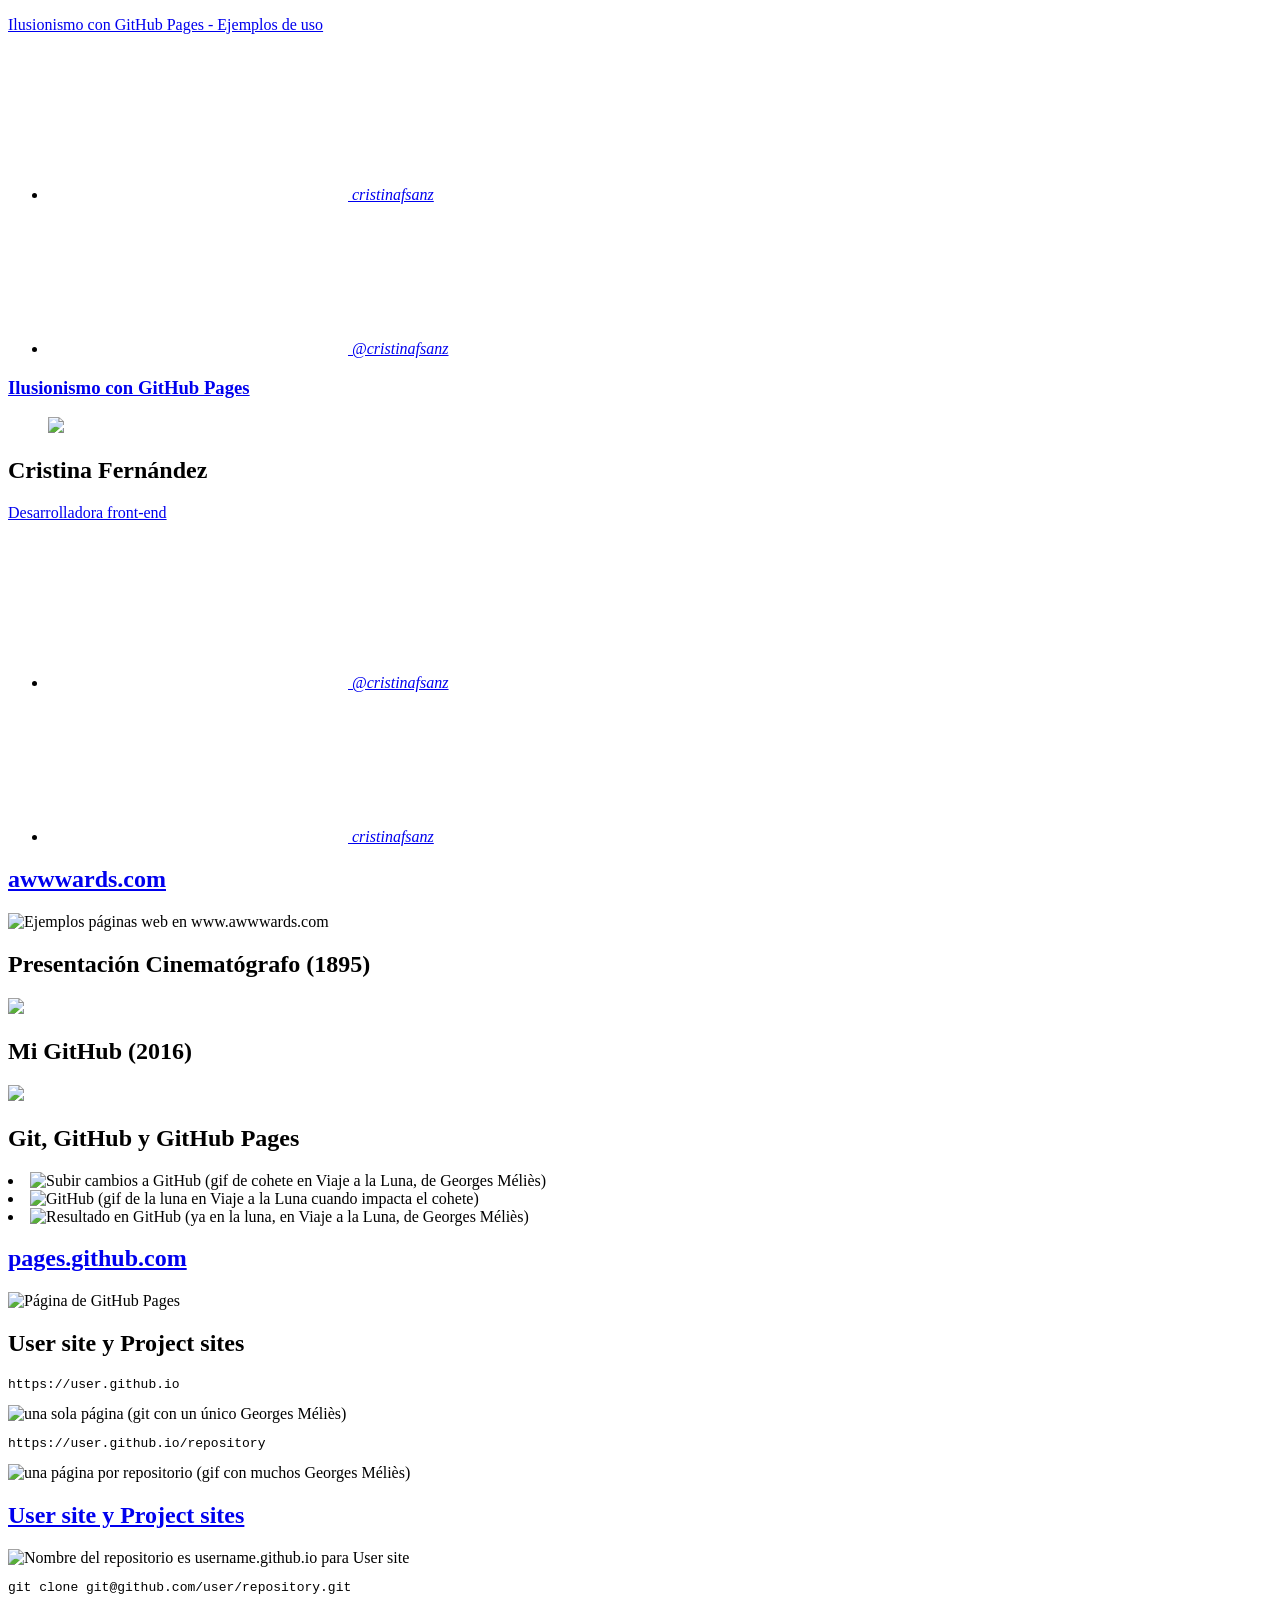
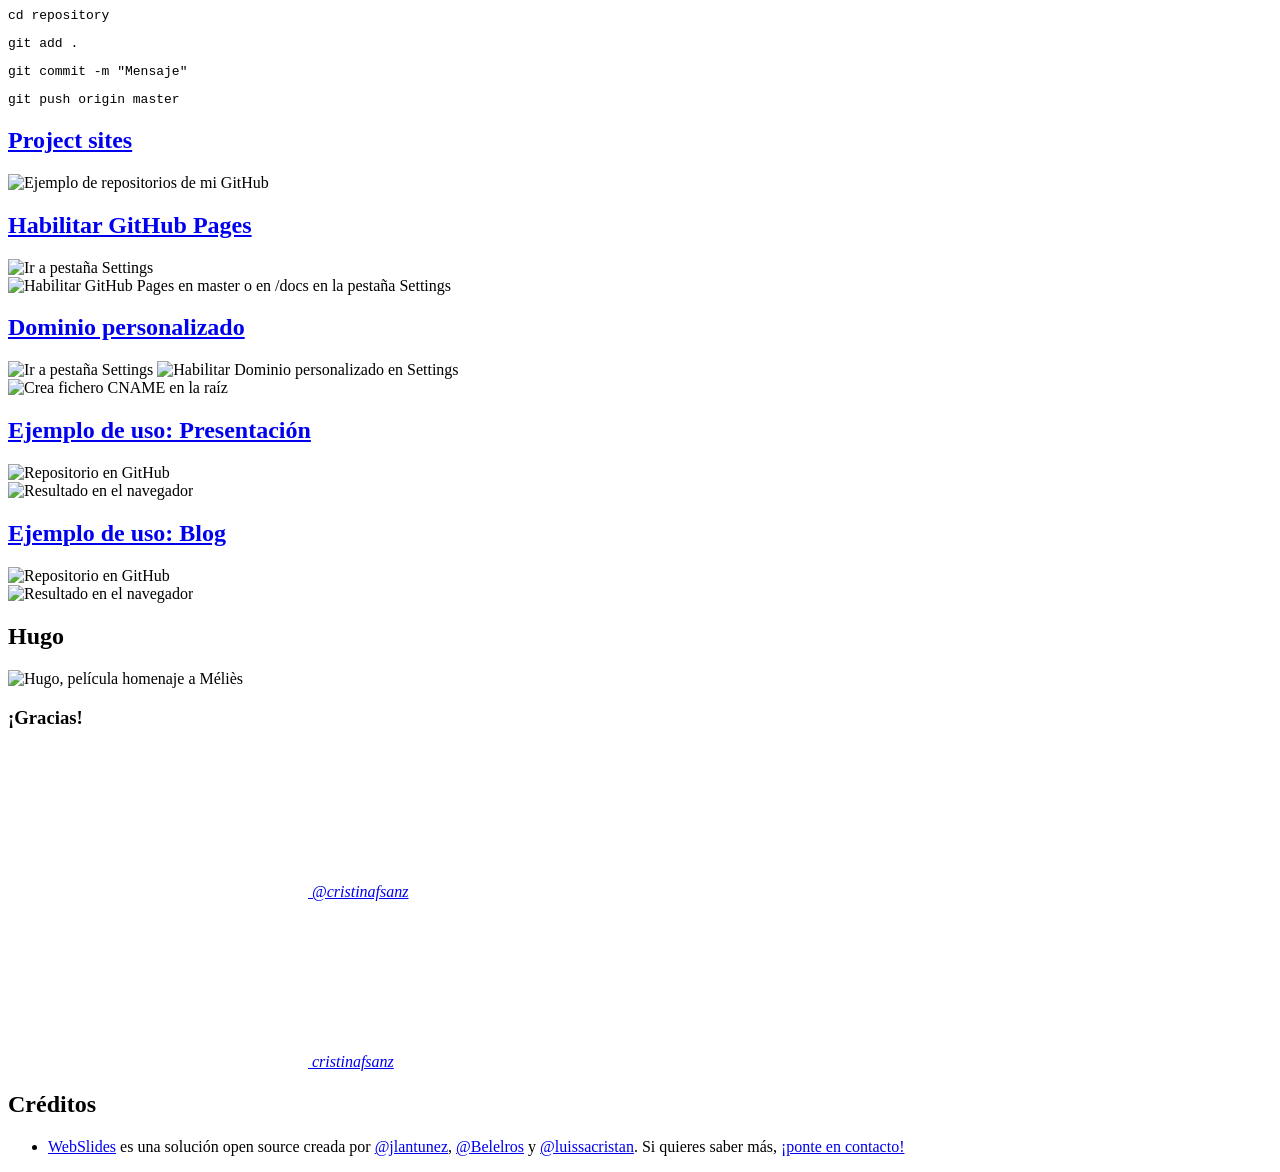
==== index.html @ 235644a9 "Add files via upload" ====
<!doctype html>
<html lang="en" prefix="og: http://ogp.me/ns#">

<head>
    <meta charset="utf-8">
    <meta name="viewport" content="width=device-width, initial-scale=1">

    <!-- CLEAN MARKUP = GOOD KARMA.
      Hi source code lover,

      you're a curious person and a fast learner ;)
      Let's make something beautiful together. Contribute on Github:
      https://github.com/webslides/webslides

      Thanks,
      @jlantunez.
    -->

    <!-- SEO -->
    <title>GitHub Pages - Ejemplos de uso</title>
    <meta name="description" content="Presentación para explicar los casos de uso de GitHub Pages que estoy probando">

    <!-- URL CANONICAL -->
    <!-- <link rel="canonical" href="http://your-url.com/"> -->

    <!-- Google Fonts -->
    <link href="https://fonts.googleapis.com/css?family=Roboto:100,100i,300,300i,400,400i,700,700i%7CMaitree:200,300,400,600,700&amp;subset=latin-ext" rel="stylesheet">

    <!-- CSS Base -->
    <link rel="stylesheet" type='text/css' media='all' href="static/css/base.css">

    <!-- CSS Colors -->
    <link rel="stylesheet" type='text/css' media='all' href="static/css/colors.css">

    <!-- Style changed for current presentation -->
    <link rel="stylesheet" type='text/css' media='all' href="static/css/presentation.css">

    <!-- Optional - CSS SVG Icons (Font Awesome) -->
    <link rel="stylesheet" type='text/css' media='all' href="static/css/svg-icons.css">

    <!-- SOCIAL CARDS (ADD YOUR INFO) -->

    <!-- TWITTER -->
    <meta name="twitter:card" content="summary_large_image">
    <meta name="twitter:site" content="@cristinafsanz">
    <!-- EDIT -->
    <meta name="twitter:creator" content="@cristinafsanz">
    <!-- EDIT -->
    <meta name="twitter:title" content="Cristina Fernández Sanz">
    <!-- EDIT -->
    <meta name="twitter:description" content="Desarrolladora front-end.">
    <!-- EDIT -->

    <!-- FAVICONS -->
    <link rel="shortcut icon" sizes="16x16" href="static/images/favicons/favicon.png">
    <link rel="shortcut icon" sizes="32x32" href="static/images/favicons/favicon-32.png">
    <link rel="apple-touch-icon icon" sizes="76x76" href="static/images/favicons/favicon-76.png">
    <link rel="apple-touch-icon icon" sizes="120x120" href="static/images/favicons/favicon-120.png">
    <link rel="apple-touch-icon icon" sizes="152x152" href="static/images/favicons/favicon-152.png">
    <link rel="apple-touch-icon icon" sizes="180x180" href="static/images/favicons/favicon-180.png">
    <link rel="apple-touch-icon icon" sizes="192x192" href="static/images/favicons/favicon-192.png">

    <!-- Android -->
    <meta name="mobile-web-app-capable" content="yes">
    <meta name="theme-color" content="#333333">

</head>

<body>
    <header role="banner">
        <nav role="navigation">
            <p class="logo"><a href="index.html" title="GitHub Pages">Ilusionismo con GitHub Pages - Ejemplos de uso</a></p>
            <ul>
                <li class="github">
                    <a rel="external" href="https://github.com/cristinafsanz" title="Github">
                        <svg class="fa-github">
                <use xlink:href="#fa-github"></use>
              </svg>
                        <em>cristinafsanz</em>
                    </a>
                </li>
                <li class="twitter">
                    <a rel="external" href="https://twitter.com/cristinafsanz" title="Twitter">
                        <svg class="fa-twitter">
                <use xlink:href="#fa-twitter"></use>
              </svg>
                        <em>@cristinafsanz</em>
                    </a>
                </li>
                <!--  <li class="dribbble"><a rel="external" href="http://dribbble.com/webslides" title="Dribbble"><svg class="fa-dribbble"><use xlink:href="#fa-dribbble"></use></svg> <em>webslides</em></a></li> -->
            </ul>
        </nav>
    </header>

    <main role="main">
        <article id="webslides">
            <!-- Quick Guide
          - Each parent <section> in the <article id="webslides"> element is an individual slide.
          - Vertical sliding = <article id="webslides" class="vertical">
          - <div class="wrap"> = container 90% / <div class="wrap size-50"> = 45%;
        -->

            <section class="aligncenter">
                <!--.wrap = container (width: 90%) -->
                <div class="wrap size-80">
                    <h1 class="text-data">
                        <a class="visible-link" href="https://github.com/cristinafsanz/github-pages">Ilusionismo con GitHub Pages</a>
                    </h1>
                </div>
                <!-- .end .wrap -->
            </section>

            <section class="aligncenter">
                <div class="wrap">
                    <div class="card-40 bg-white">
                        <figure>
                            <img src="static/images/avatar.png">
                        </figure>
                        <div class="flex-content">
                            <h2 class="presentation">Cristina Fernández</h2>
                            <p>
                                <a href="http://cristinafsanz.github.io/projects/">
                                    Desarrolladora front-end
                                </a>
                            </p>
                            <ul class="description">
                                <li>
                                    <a class="visible-link" rel="external" href="https://twitter.com/cristinafsanz" title="Twitter">
                                        <svg class="fa-twitter">
                                            <use xlink:href="#fa-twitter"></use>
                                        </svg>
                                        <em>@cristinafsanz</em>
                                    </a>
                                </li>
                                <li>
                                    <a class="visible-link" rel="external" href="https://github.com/cristinafsanz" title="GitHub">
                                        <svg class="fa-github">
                                            <use xlink:href="#fa-github"></use>
                                        </svg>
                                        <em>cristinafsanz</em>
                                    </a>
                                </li>
                            </ul>
                        </div>
                    </div>
                </div>
            </section>

            <section class="aligncenter">
                <h2>
                    <a href="https://www.awwwards.com">awwwards.com</a>
                </h2>
                <img src="static/images/awwwards.jpg" alt="Ejemplos páginas web en www.awwwards.com">
            </section>

            <section class="aligncenter">
                <div class="wrap">
                    <h2>
                        Presentación Cinematógrafo (1895)
                    </h2>
                    <img class="img-70" src="static/images/llegada-tren-estacion-Ciotat.gif">
                </div>
            </section>

            <section class="aligncenter">
                <div class="wrap">
                    <h2>
                        Mi GitHub (2016)
                    </h2>
                    <img src="static/images/github-cristinafsanz.jpg">
                </div>
            </section>

            <section class="aligncenter">
                <div class="wrap">
                    <h2>
                        Git, GitHub y GitHub Pages
                    </h2>
                    <div class="flexblock gallery">
                        <li>
                            <img src="static/images/subir-github.gif" alt="Subir cambios a GitHub (gif de cohete en Viaje a la Luna, de Georges Méliès)">
                        </li>
                        <li>
                            <img src="static/images/GitHub.gif" alt="GitHub (gif de la luna en Viaje a la Luna cuando impacta el cohete)">
                        </li>
                        <li>
                            <img src="static/images/pagina-web-resultado.gif" alt="Resultado en GitHub (ya en la luna, en Viaje a la Luna, de Georges Méliès)">
                        </li>
                    </div>
                </div>
            </section>

            <section class="aligncenter">
                <div class="wrap size-70">
                    <h2><a href="https://pages.github.com/">pages.github.com</a></h2>
                    <img src="static/images/github-pages.jpg" alt="Página de GitHub Pages">
                </div>
                <!-- .end .wrap -->
            </section>

            <section class="aligncenter">
                <!--.wrap = container (width: 90%) -->
                <div class="wrap-80">
                    <h2>
                        User site y Project sites
                    </h2>
                    <div class="grid vertical-align">
                        <div class="column">
                            <pre>https://user.github.io</pre>
                            <img src="static/images/user-sites-melies.gif" alt="una sola página (git con un único Georges Méliès)">
                        </div>
                        <div class="column">
                            <pre>https://user.github.io/repository</pre>
                            <img src="static/images/project-sites-melies.gif" alt="una página por repositorio (gif con muchos Georges Méliès)">
                        </div>
                    </div>
                </div>
                <!-- .end .wrap -->
            </section>

            <section class="aligncenter">
                <!--.wrap = container (width: 90%) -->
                <div class="wrap">
                    <h2>
                        <a href="https://github.com/cristinafsanz/github-pages#origen">
                            User site y Project sites
                        </a>
                    </h2>
                    <div class="grid vertical-align">
                        <div class="column">
                            <img src="static/images/user-site.jpg" alt="Nombre del repositorio es username.github.io para User site">
                        </div>
                        <!-- .end .column -->
                        <div class="column">
                            <pre>git clone git@github.com/user/repository.git</pre>
                            <pre>cd repository</pre>
                            <pre>git add .</pre>
                            <pre>git commit -m "Mensaje"</pre>
                            <pre>git push origin master</pre>
                        </div>
                        <!-- .end .column -->
                    </div>
                    <!-- .end .grid -->
                </div>
                <!-- .end .wrap -->
            </section>

            <section class="aligncenter">
                <!--.wrap = container (width: 90%) -->
                <div class="wrap">
                    <h2>
                        <a href="https://github.com/cristinafsanz/github-pages#origen">
                            Project sites
                        </a>
                    </h2>
                    <img src="static/images/project-sites.jpg" alt="Ejemplo de repositorios de mi GitHub">
                </div>
                <!-- .end .wrap -->
            </section>

            <section class="aligncenter">
                <!--.wrap = container (width: 80%) -->
                <div class="wrap-80">
                    <h2>
                        <a href="https://github.com/cristinafsanz/github-pages#origen">
                            Habilitar GitHub Pages
                        </a>
                    </h2>
                    <div class="grid vertical-align">
                        <div class="column">
                            <img src="static/images/settings-tab.jpg" alt="Ir a pestaña Settings">
                        </div>
                        <div class="column">
                            <img src="static/images/enable-gitHub-pages.jpg" alt="Habilitar GitHub Pages en master o en /docs en la pestaña Settings">
                        </div>
                    </div>
                </div>
                <!-- .end .wrap -->
            </section>

            <section class="aligncenter">
                <!--.wrap = container (width: 90%) -->
                <div class="wrap-80">
                    <h2>
                        <a href="https://github.com/cristinafsanz/melies-hugo#cambiar-dominio-de-github-pages">
                            Dominio personalizado
                        </a>
                    </h2>
                    <div class="grid vertical-align">
                        <div class="column">
                            <img src="static/images/settings-tab.jpg" alt="Ir a pestaña Settings">
                            <img src="static/images/custom-domain.jpg" alt="Habilitar Dominio personalizado en Settings">
                        </div>
                        <div class="column">
                            <img src="static/images/custom-domain-CNAME.jpg" alt="Crea fichero CNAME en la raíz">
                        </div>
                    </div>
                </div>
                <!-- .end .wrap -->
            </section>

            <section class="aligncenter">
                <!--.wrap = container (width: 90%) -->
                <div class="wrap">
                    <h2>
                        <a href="https://github.com/cristinafsanz/melies-origen">
                            Ejemplo de uso: Presentación
                        </a>
                    </h2>
                    <div class="grid vertical-align">
                        <div class="column">
                            <img src="static/images/github-melies-origen.jpg" alt="Repositorio en GitHub">
                        </div>
                        <div class="column">
                            <img src="static/images/presentacion-melies-origen.jpg" alt="Resultado en el navegador">
                        </div>
                    </div>
                </div>
                <!-- .end .wrap -->
            </section>

            <section class="aligncenter">
                <!--.wrap = container (width: 90%) -->
                <div class="wrap">
                    <h2>
                        <a href="https://github.com/cristinafsanz/melies-hugo">
                            Ejemplo de uso: Blog
                        </a>
                    </h2>
                    <div class="grid vertical-align">
                        <div class="column">
                            <img src="static/images/github-melies-hugo.jpg" alt="Repositorio en GitHub">
                        </div>
                        <div class="column">
                            <img src="static/images/blog-melies-hugo.jpg" alt="Resultado en el navegador">
                        </div>
                    </div>
                </div>
                <!-- .end .wrap -->
            </section>

            <section class="aligncenter">
                <!--.wrap = container (width: 90%) -->
                <div class="wrap">
                    <h2>
                        Hugo
                    </h2>
                    <img src="static/images/hugo.jpg" alt="Hugo, película homenaje a Méliès">
                </div>
                <!-- .end .wrap -->
            </section>


            <section class="aligncenter">
                <!--.wrap = container (width: 90%) -->
                <div class="wrap size-80">
                    <h1 class="text-data">¡Gracias!</h1>
                    <p class="text-end">
                        <a class="visible-link" rel="external" href="https://twitter.com/cristinafsanz" title="Twitter">
                            <svg class="fa-twitter">
                                <use xlink:href="#fa-twitter"></use>
                            </svg>
                            <em>@cristinafsanz</em>
                        </a>
                    </p>
                    <p class="text-end">
                        <a class="visible-link" rel="external" href="https://github.com/cristinafsanz" title="GitHub">
                            <svg class="fa-github">
                                <use xlink:href="#fa-github"></use>
                            </svg>
                            <em>cristinafsanz</em>
                        </a>
                    </p>
                </div>
                <!-- .end .wrap -->
            </section>

            <section class="aligncenter">
                <div class="wrap">
                    <h2>Créditos</h2>
                    <div class="grid vertical-align size-70">
                        <div class="column">
                            <ul class="description">
                                <li class="credits">
                                    <a class="visible-link" href="https://webslides.tv/">WebSlides</a> es una solución open source creada por <a class="visible-link" href="https://twitter.com/jlantunez">@jlantunez</a>, <a class="visible-link" href="https://twitter.com/Belelros">@Belelros</a> y <a class="visible-link" href="https://twitter.com/luissacristan">@luissacristan</a>.
                                    Si quieres saber más, <a class="visible-link" href="https://twitter.com/webslides" title="@WebSlides">¡ponte en contacto!</a>
                                </li>
                            </ul>
                        </div>
                    </div>
                </div>
            </section>

        </article>
        <!-- end article -->
    </main>
    <!-- end main -->

    <!-- A global footer

     <footer role="contentinfo">
      <div class="wrap">
        <p>An <a href="https://github.com/webslides/webslides">open source solution</a>, by <a href="https://twitter.com/webslides">@webslides</a>.</p>
      </div>
    </footer>  -->

    <!-- Required -->
    <script src="static/js/webslides.js"></script>
    <script>
        window.ws = new WebSlides();
    </script>

    <!-- OPTIONAL - svg-icons.js (fontastic.me - Font Awesome as svg icons) -->
    <script defer src="static/js/svg-icons.js"></script>

</body>

</html>
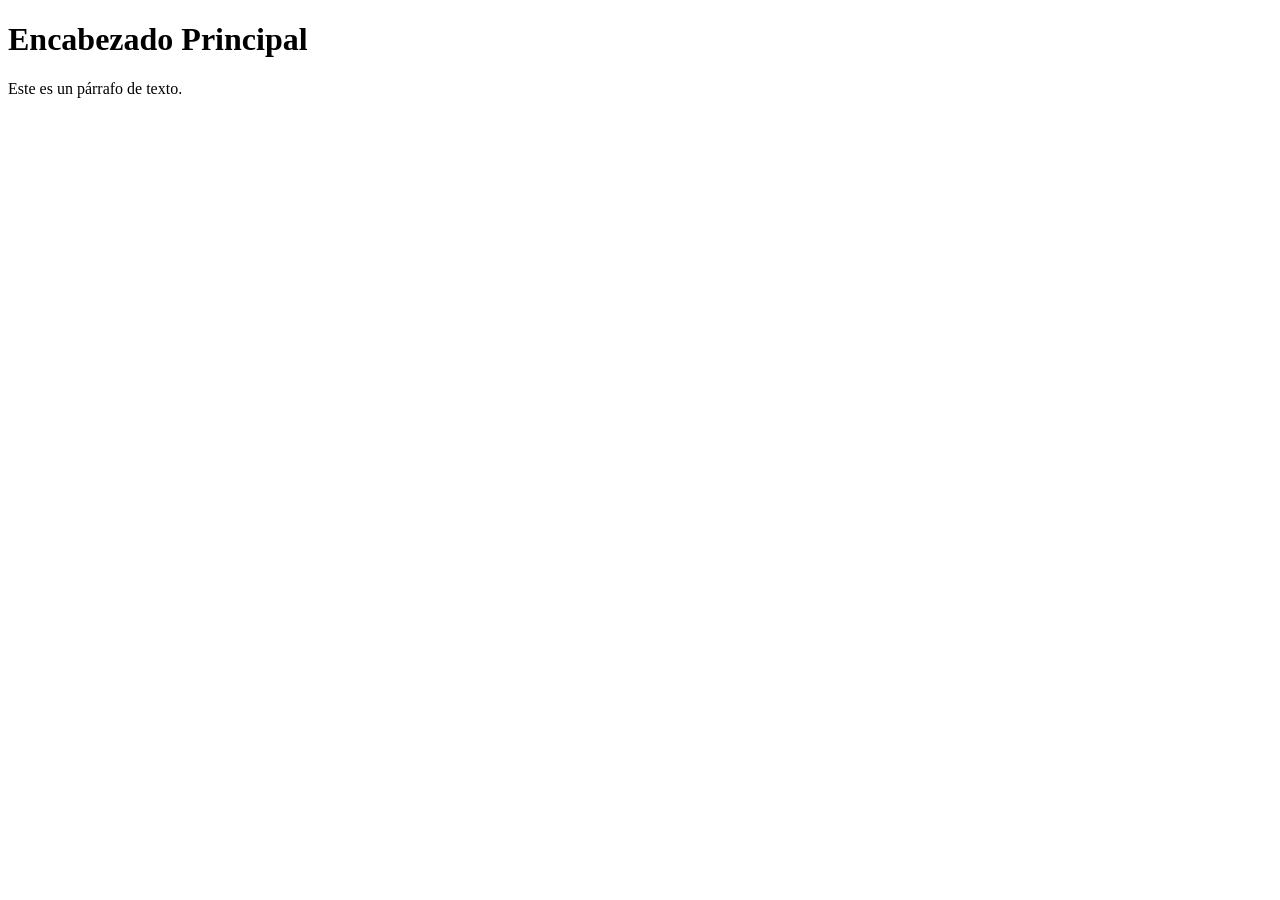
==== commit 90c5a81c: "Add files via upload" ====
--- a/index.html
+++ b/index.html
@@ -1,418 +1,13 @@
-<!doctype html>
-<html lang="en" prefix="og: http://ogp.me/ns#">
-
+<!DOCTYPE html>
+<html lang="es">
 <head>
-    <meta charset="utf-8">
-    <meta name="viewport" content="width=device-width, initial-scale=1">
-
-    <!-- CLEAN MARKUP = GOOD KARMA.
-      Hi source code lover,
-
-      you're a curious person and a fast learner ;)
-      Let's make something beautiful together. Contribute on Github:
-      https://github.com/webslides/webslides
-
-      Thanks,
-      @jlantunez.
-    -->
-
-    <!-- SEO -->
-    <title>GitHub Pages - Ejemplos de uso</title>
-    <meta name="description" content="Presentación para explicar los casos de uso de GitHub Pages que estoy probando">
-
-    <!-- URL CANONICAL -->
-    <!-- <link rel="canonical" href="http://your-url.com/"> -->
-
-    <!-- Google Fonts -->
-    <link href="https://fonts.googleapis.com/css?family=Roboto:100,100i,300,300i,400,400i,700,700i%7CMaitree:200,300,400,600,700&amp;subset=latin-ext" rel="stylesheet">
-
-    <!-- CSS Base -->
-    <link rel="stylesheet" type='text/css' media='all' href="static/css/base.css">
-
-    <!-- CSS Colors -->
-    <link rel="stylesheet" type='text/css' media='all' href="static/css/colors.css">
-
-    <!-- Style changed for current presentation -->
-    <link rel="stylesheet" type='text/css' media='all' href="static/css/presentation.css">
-
-    <!-- Optional - CSS SVG Icons (Font Awesome) -->
-    <link rel="stylesheet" type='text/css' media='all' href="static/css/svg-icons.css">
-
-    <!-- SOCIAL CARDS (ADD YOUR INFO) -->
-
-    <!-- TWITTER -->
-    <meta name="twitter:card" content="summary_large_image">
-    <meta name="twitter:site" content="@cristinafsanz">
-    <!-- EDIT -->
-    <meta name="twitter:creator" content="@cristinafsanz">
-    <!-- EDIT -->
-    <meta name="twitter:title" content="Cristina Fernández Sanz">
-    <!-- EDIT -->
-    <meta name="twitter:description" content="Desarrolladora front-end.">
-    <!-- EDIT -->
-
-    <!-- FAVICONS -->
-    <link rel="shortcut icon" sizes="16x16" href="static/images/favicons/favicon.png">
-    <link rel="shortcut icon" sizes="32x32" href="static/images/favicons/favicon-32.png">
-    <link rel="apple-touch-icon icon" sizes="76x76" href="static/images/favicons/favicon-76.png">
-    <link rel="apple-touch-icon icon" sizes="120x120" href="static/images/favicons/favicon-120.png">
-    <link rel="apple-touch-icon icon" sizes="152x152" href="static/images/favicons/favicon-152.png">
-    <link rel="apple-touch-icon icon" sizes="180x180" href="static/images/favicons/favicon-180.png">
-    <link rel="apple-touch-icon icon" sizes="192x192" href="static/images/favicons/favicon-192.png">
-
-    <!-- Android -->
-    <meta name="mobile-web-app-capable" content="yes">
-    <meta name="theme-color" content="#333333">
-
+    <meta charset="UTF-8">
+    <meta name="viewport" content="width=device-width, initial-scale=1.0">
+    <title>Título de la Página</title>
 </head>
-
 <body>
-    <header role="banner">
-        <nav role="navigation">
-            <p class="logo"><a href="index.html" title="GitHub Pages">Ilusionismo con GitHub Pages - Ejemplos de uso</a></p>
-            <ul>
-                <li class="github">
-                    <a rel="external" href="https://github.com/cristinafsanz" title="Github">
-                        <svg class="fa-github">
-                <use xlink:href="#fa-github"></use>
-              </svg>
-                        <em>cristinafsanz</em>
-                    </a>
-                </li>
-                <li class="twitter">
-                    <a rel="external" href="https://twitter.com/cristinafsanz" title="Twitter">
-                        <svg class="fa-twitter">
-                <use xlink:href="#fa-twitter"></use>
-              </svg>
-                        <em>@cristinafsanz</em>
-                    </a>
-                </li>
-                <!--  <li class="dribbble"><a rel="external" href="http://dribbble.com/webslides" title="Dribbble"><svg class="fa-dribbble"><use xlink:href="#fa-dribbble"></use></svg> <em>webslides</em></a></li> -->
-            </ul>
-        </nav>
-    </header>
-
-    <main role="main">
-        <article id="webslides">
-            <!-- Quick Guide
-          - Each parent <section> in the <article id="webslides"> element is an individual slide.
-          - Vertical sliding = <article id="webslides" class="vertical">
-          - <div class="wrap"> = container 90% / <div class="wrap size-50"> = 45%;
-        -->
-
-            <section class="aligncenter">
-                <!--.wrap = container (width: 90%) -->
-                <div class="wrap size-80">
-                    <h1 class="text-data">
-                        <a class="visible-link" href="https://github.com/cristinafsanz/github-pages">Ilusionismo con GitHub Pages</a>
-                    </h1>
-                </div>
-                <!-- .end .wrap -->
-            </section>
-
-            <section class="aligncenter">
-                <div class="wrap">
-                    <div class="card-40 bg-white">
-                        <figure>
-                            <img src="static/images/avatar.png">
-                        </figure>
-                        <div class="flex-content">
-                            <h2 class="presentation">Cristina Fernández</h2>
-                            <p>
-                                <a href="http://cristinafsanz.github.io/projects/">
-                                    Desarrolladora front-end
-                                </a>
-                            </p>
-                            <ul class="description">
-                                <li>
-                                    <a class="visible-link" rel="external" href="https://twitter.com/cristinafsanz" title="Twitter">
-                                        <svg class="fa-twitter">
-                                            <use xlink:href="#fa-twitter"></use>
-                                        </svg>
-                                        <em>@cristinafsanz</em>
-                                    </a>
-                                </li>
-                                <li>
-                                    <a class="visible-link" rel="external" href="https://github.com/cristinafsanz" title="GitHub">
-                                        <svg class="fa-github">
-                                            <use xlink:href="#fa-github"></use>
-                                        </svg>
-                                        <em>cristinafsanz</em>
-                                    </a>
-                                </li>
-                            </ul>
-                        </div>
-                    </div>
-                </div>
-            </section>
-
-            <section class="aligncenter">
-                <h2>
-                    <a href="https://www.awwwards.com">awwwards.com</a>
-                </h2>
-                <img src="static/images/awwwards.jpg" alt="Ejemplos páginas web en www.awwwards.com">
-            </section>
-
-            <section class="aligncenter">
-                <div class="wrap">
-                    <h2>
-                        Presentación Cinematógrafo (1895)
-                    </h2>
-                    <img class="img-70" src="static/images/llegada-tren-estacion-Ciotat.gif">
-                </div>
-            </section>
-
-            <section class="aligncenter">
-                <div class="wrap">
-                    <h2>
-                        Mi GitHub (2016)
-                    </h2>
-                    <img src="static/images/github-cristinafsanz.jpg">
-                </div>
-            </section>
-
-            <section class="aligncenter">
-                <div class="wrap">
-                    <h2>
-                        Git, GitHub y GitHub Pages
-                    </h2>
-                    <div class="flexblock gallery">
-                        <li>
-                            <img src="static/images/subir-github.gif" alt="Subir cambios a GitHub (gif de cohete en Viaje a la Luna, de Georges Méliès)">
-                        </li>
-                        <li>
-                            <img src="static/images/GitHub.gif" alt="GitHub (gif de la luna en Viaje a la Luna cuando impacta el cohete)">
-                        </li>
-                        <li>
-                            <img src="static/images/pagina-web-resultado.gif" alt="Resultado en GitHub (ya en la luna, en Viaje a la Luna, de Georges Méliès)">
-                        </li>
-                    </div>
-                </div>
-            </section>
-
-            <section class="aligncenter">
-                <div class="wrap size-70">
-                    <h2><a href="https://pages.github.com/">pages.github.com</a></h2>
-                    <img src="static/images/github-pages.jpg" alt="Página de GitHub Pages">
-                </div>
-                <!-- .end .wrap -->
-            </section>
-
-            <section class="aligncenter">
-                <!--.wrap = container (width: 90%) -->
-                <div class="wrap-80">
-                    <h2>
-                        User site y Project sites
-                    </h2>
-                    <div class="grid vertical-align">
-                        <div class="column">
-                            <pre>https://user.github.io</pre>
-                            <img src="static/images/user-sites-melies.gif" alt="una sola página (git con un único Georges Méliès)">
-                        </div>
-                        <div class="column">
-                            <pre>https://user.github.io/repository</pre>
-                            <img src="static/images/project-sites-melies.gif" alt="una página por repositorio (gif con muchos Georges Méliès)">
-                        </div>
-                    </div>
-                </div>
-                <!-- .end .wrap -->
-            </section>
-
-            <section class="aligncenter">
-                <!--.wrap = container (width: 90%) -->
-                <div class="wrap">
-                    <h2>
-                        <a href="https://github.com/cristinafsanz/github-pages#origen">
-                            User site y Project sites
-                        </a>
-                    </h2>
-                    <div class="grid vertical-align">
-                        <div class="column">
-                            <img src="static/images/user-site.jpg" alt="Nombre del repositorio es username.github.io para User site">
-                        </div>
-                        <!-- .end .column -->
-                        <div class="column">
-                            <pre>git clone git@github.com/user/repository.git</pre>
-                            <pre>cd repository</pre>
-                            <pre>git add .</pre>
-                            <pre>git commit -m "Mensaje"</pre>
-                            <pre>git push origin master</pre>
-                        </div>
-                        <!-- .end .column -->
-                    </div>
-                    <!-- .end .grid -->
-                </div>
-                <!-- .end .wrap -->
-            </section>
-
-            <section class="aligncenter">
-                <!--.wrap = container (width: 90%) -->
-                <div class="wrap">
-                    <h2>
-                        <a href="https://github.com/cristinafsanz/github-pages#origen">
-                            Project sites
-                        </a>
-                    </h2>
-                    <img src="static/images/project-sites.jpg" alt="Ejemplo de repositorios de mi GitHub">
-                </div>
-                <!-- .end .wrap -->
-            </section>
-
-            <section class="aligncenter">
-                <!--.wrap = container (width: 80%) -->
-                <div class="wrap-80">
-                    <h2>
-                        <a href="https://github.com/cristinafsanz/github-pages#origen">
-                            Habilitar GitHub Pages
-                        </a>
-                    </h2>
-                    <div class="grid vertical-align">
-                        <div class="column">
-                            <img src="static/images/settings-tab.jpg" alt="Ir a pestaña Settings">
-                        </div>
-                        <div class="column">
-                            <img src="static/images/enable-gitHub-pages.jpg" alt="Habilitar GitHub Pages en master o en /docs en la pestaña Settings">
-                        </div>
-                    </div>
-                </div>
-                <!-- .end .wrap -->
-            </section>
-
-            <section class="aligncenter">
-                <!--.wrap = container (width: 90%) -->
-                <div class="wrap-80">
-                    <h2>
-                        <a href="https://github.com/cristinafsanz/melies-hugo#cambiar-dominio-de-github-pages">
-                            Dominio personalizado
-                        </a>
-                    </h2>
-                    <div class="grid vertical-align">
-                        <div class="column">
-                            <img src="static/images/settings-tab.jpg" alt="Ir a pestaña Settings">
-                            <img src="static/images/custom-domain.jpg" alt="Habilitar Dominio personalizado en Settings">
-                        </div>
-                        <div class="column">
-                            <img src="static/images/custom-domain-CNAME.jpg" alt="Crea fichero CNAME en la raíz">
-                        </div>
-                    </div>
-                </div>
-                <!-- .end .wrap -->
-            </section>
-
-            <section class="aligncenter">
-                <!--.wrap = container (width: 90%) -->
-                <div class="wrap">
-                    <h2>
-                        <a href="https://github.com/cristinafsanz/melies-origen">
-                            Ejemplo de uso: Presentación
-                        </a>
-                    </h2>
-                    <div class="grid vertical-align">
-                        <div class="column">
-                            <img src="static/images/github-melies-origen.jpg" alt="Repositorio en GitHub">
-                        </div>
-                        <div class="column">
-                            <img src="static/images/presentacion-melies-origen.jpg" alt="Resultado en el navegador">
-                        </div>
-                    </div>
-                </div>
-                <!-- .end .wrap -->
-            </section>
-
-            <section class="aligncenter">
-                <!--.wrap = container (width: 90%) -->
-                <div class="wrap">
-                    <h2>
-                        <a href="https://github.com/cristinafsanz/melies-hugo">
-                            Ejemplo de uso: Blog
-                        </a>
-                    </h2>
-                    <div class="grid vertical-align">
-                        <div class="column">
-                            <img src="static/images/github-melies-hugo.jpg" alt="Repositorio en GitHub">
-                        </div>
-                        <div class="column">
-                            <img src="static/images/blog-melies-hugo.jpg" alt="Resultado en el navegador">
-                        </div>
-                    </div>
-                </div>
-                <!-- .end .wrap -->
-            </section>
-
-            <section class="aligncenter">
-                <!--.wrap = container (width: 90%) -->
-                <div class="wrap">
-                    <h2>
-                        Hugo
-                    </h2>
-                    <img src="static/images/hugo.jpg" alt="Hugo, película homenaje a Méliès">
-                </div>
-                <!-- .end .wrap -->
-            </section>
-
-
-            <section class="aligncenter">
-                <!--.wrap = container (width: 90%) -->
-                <div class="wrap size-80">
-                    <h1 class="text-data">¡Gracias!</h1>
-                    <p class="text-end">
-                        <a class="visible-link" rel="external" href="https://twitter.com/cristinafsanz" title="Twitter">
-                            <svg class="fa-twitter">
-                                <use xlink:href="#fa-twitter"></use>
-                            </svg>
-                            <em>@cristinafsanz</em>
-                        </a>
-                    </p>
-                    <p class="text-end">
-                        <a class="visible-link" rel="external" href="https://github.com/cristinafsanz" title="GitHub">
-                            <svg class="fa-github">
-                                <use xlink:href="#fa-github"></use>
-                            </svg>
-                            <em>cristinafsanz</em>
-                        </a>
-                    </p>
-                </div>
-                <!-- .end .wrap -->
-            </section>
-
-            <section class="aligncenter">
-                <div class="wrap">
-                    <h2>Créditos</h2>
-                    <div class="grid vertical-align size-70">
-                        <div class="column">
-                            <ul class="description">
-                                <li class="credits">
-                                    <a class="visible-link" href="https://webslides.tv/">WebSlides</a> es una solución open source creada por <a class="visible-link" href="https://twitter.com/jlantunez">@jlantunez</a>, <a class="visible-link" href="https://twitter.com/Belelros">@Belelros</a> y <a class="visible-link" href="https://twitter.com/luissacristan">@luissacristan</a>.
-                                    Si quieres saber más, <a class="visible-link" href="https://twitter.com/webslides" title="@WebSlides">¡ponte en contacto!</a>
-                                </li>
-                            </ul>
-                        </div>
-                    </div>
-                </div>
-            </section>
-
-        </article>
-        <!-- end article -->
-    </main>
-    <!-- end main -->
-
-    <!-- A global footer
-
-     <footer role="contentinfo">
-      <div class="wrap">
-        <p>An <a href="https://github.com/webslides/webslides">open source solution</a>, by <a href="https://twitter.com/webslides">@webslides</a>.</p>
-      </div>
-    </footer>  -->
-
-    <!-- Required -->
-    <script src="static/js/webslides.js"></script>
-    <script>
-        window.ws = new WebSlides();
-    </script>
-
-    <!-- OPTIONAL - svg-icons.js (fontastic.me - Font Awesome as svg icons) -->
-    <script defer src="static/js/svg-icons.js"></script>
-
+    <h1>Encabezado Principal</h1>
+    <p>Este es un párrafo de texto.</p>
+    <!-- Otros elementos y contenido van aquí -->
 </body>
-
-</html>+</html>
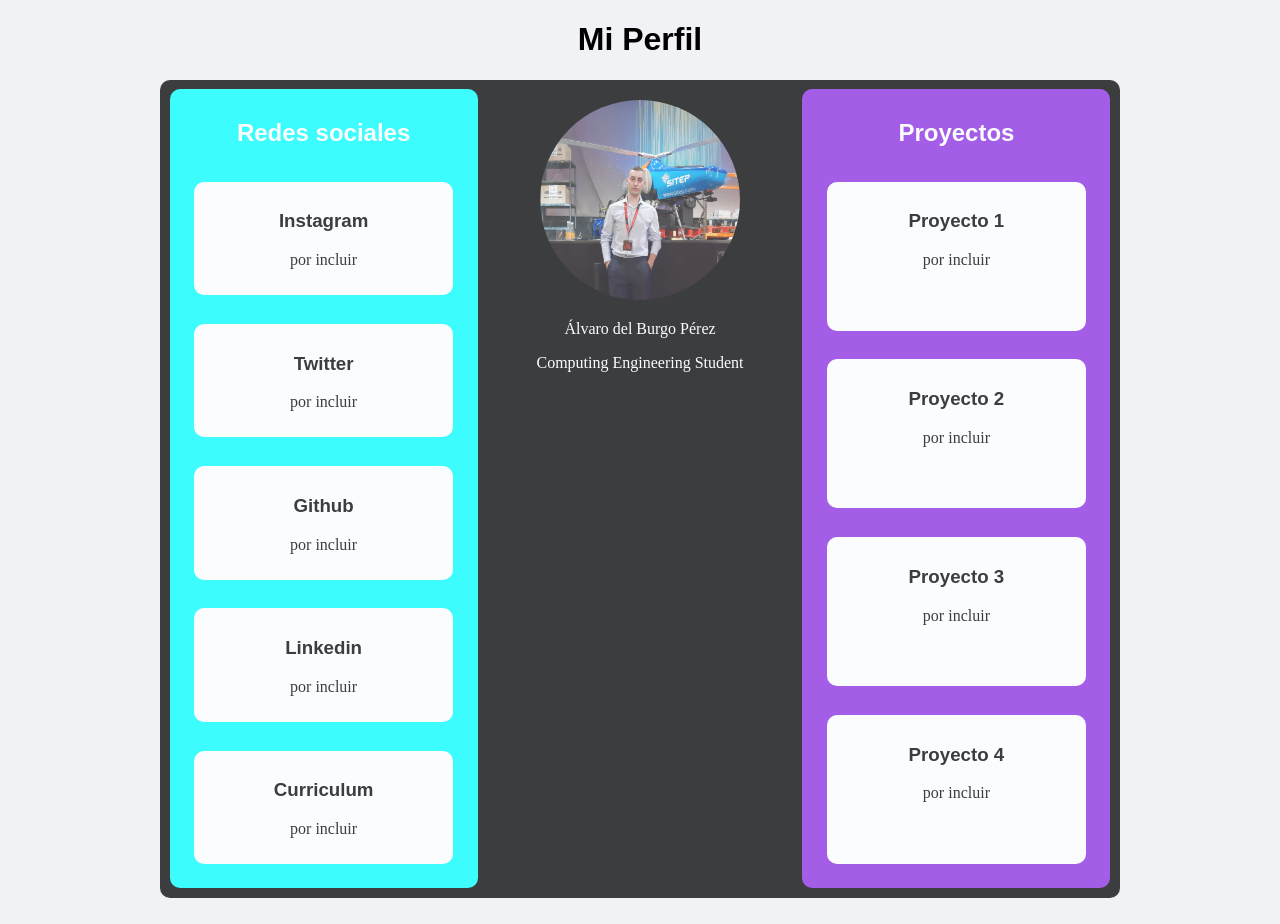
==== commit 668164d2: "Add files via upload" ====
--- a/index.html
+++ b/index.html
@@ -3,11 +3,89 @@
 <head>
     <meta charset="UTF-8">
     <meta name="viewport" content="width=device-width, initial-scale=1.0">
-    <title>Título de la Página</title>
+    <title>Álvaro del Burgo Pérez Profile</title>
+    <link rel="stylesheet" href="style.css"/>
+
 </head>
 <body>
-    <h1>Encabezado Principal</h1>
-    <p>Este es un párrafo de texto.</p>
-    <!-- Otros elementos y contenido van aquí -->
+    <h1>Mi Perfil</h1>
+    <div class="back">
+        
+        <div class="center_div">
+            <img src="foto.jpeg" alt="Imagen de perfil" class="photo">
+            <p class="nombre_perfil">Álvaro del Burgo Pérez</p>
+            <p>Computing Engineering Student</p>
+        </div>
+        
+
+        <div class="left_div">
+            <h2 class="headers">Redes sociales</h2>
+
+            <div class="social-box">
+                <h3 class="titles">Instagram</h3>
+                <p class="description">por incluir</p>
+
+            </div>
+
+            <div class="social-box">
+                <h3 class="titles">Twitter</h3>
+                <p class="description">por incluir</p>
+
+            </div>
+
+            <div class="social-box">
+                <h3 class="titles">Github</h3>
+                <p class="description">por incluir</p>
+            </div>
+
+            <div class="social-box">
+                <h3 class="titles">Linkedin</h3>
+                <p class="description">por incluir</p>
+
+            </div>
+
+            <div class="social-box">
+                <h3 class="titles">Curriculum</h3>
+                <p class="description">por incluir</p>
+
+            </div>
+
+        </div>
+
+        <div class="right_div">
+            <h2 class="headers">Proyectos</h2>
+            
+            <div class="project-box">
+                <h3 class="titles">Proyecto 1</h3>
+                <p class="description">por incluir</p>
+
+            </div>
+
+            <div class="project-box">
+                <h3 class="titles">Proyecto 2</h3>
+                <p class="description">por incluir</p>
+
+            </div>
+
+            <div class="project-box">
+                <h3 class="titles">Proyecto 3</h3>
+                <p class="description">por incluir</p>
+
+            </div>
+
+            <div class="project-box">
+                <h3 class="titles">Proyecto 4</h3>
+                <p class="description">por incluir</p>
+
+            </div>
+
+        </div>
+
+
+
+
+
+    </div>
+    
 </body>
 </html>
--- a/style.css
+++ b/style.css
@@ -0,0 +1,117 @@
+/* ------ GENERAL ------ */
+
+body {
+    margin: 0;
+    background-color: #f0f2f5;
+  }
+  
+h1{
+    text-align: center;
+    font-family:'Franklin Gothic Medium', 'Arial Narrow', Arial, sans-serif;
+    top: 10%;
+}
+
+
+/* ------ CENTRO ------ */
+
+.back{
+
+    display: flex;
+    justify-content: space-between;
+
+    min-height: 80vh;
+    margin: 0 auto;
+    margin-bottom: 2%;
+    width: 75%;
+    height: auto;
+    border-radius: 10px;
+    
+    background-color: black;
+    opacity: 0.75;
+    color: white;
+    text-align: center;
+}
+
+.left_div, .center_div, .right_div {
+    width: 30%;
+    padding: 10px;
+}
+
+.headers{
+    font-family:'Franklin Gothic Medium', 'Arial Narrow', Arial, sans-serif;
+    color: white;
+}
+.titles{
+    font-family:'Franklin Gothic Medium', 'Arial Narrow', Arial, sans-serif;
+    color: black;
+}
+.description{
+    color: black;
+}
+
+
+    /* ------ REDES SOCIALES ------ */
+
+    .left_div{
+        display: flex;
+        flex-direction: column; /* Los divs hijos se apilan verticalmente */
+        margin: 1%;
+        border-radius: 10px;
+        
+        background-color: aqua;
+
+    }
+    .social-box{
+        flex: 1;
+        padding: 10px;
+        margin: 5%;
+        border-radius: 10px;
+    
+    
+        background-color: white;
+    }
+
+    /* ------ INFORMACIÓN PERFIL ------ */
+
+    .center_div {
+        position: absolute;
+        left: 50%;
+        transform: translateX(-50%);
+        order: -1;
+    
+    }
+    .photo{
+        position: relative;
+        left: auto;
+
+        border-radius: 100%;
+        height: 200px;
+        width: 200px;
+        margin-top: 10px;
+
+    }
+    .nombre_perfil{
+
+    }
+
+
+    /* ------ PROYECTOS ------ */
+
+    .right_div{
+        display: flex;
+        flex-direction: column; /* Los divs hijos se apilan verticalmente */
+        margin: 1%;
+        border-radius: 10px;
+
+
+        background-color: blueviolet;
+    }
+    .project-box{
+        flex: 1;
+        padding: 10px;
+        margin: 5%;
+        border-radius: 10px;
+    
+    
+        background-color: white;
+    }
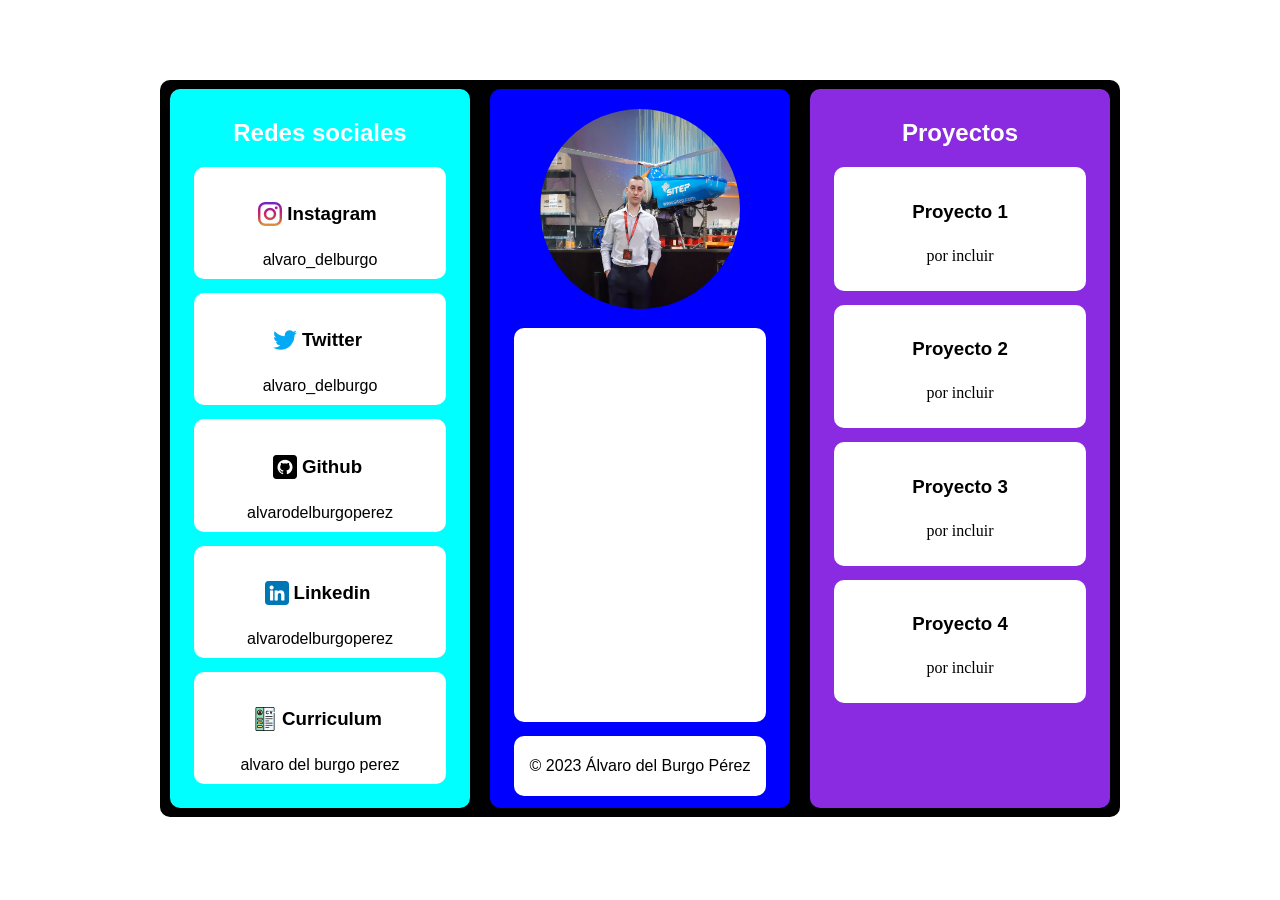
==== commit 379c8fc7: "Add files via upload" ====
--- a/index.html
+++ b/index.html
@@ -8,49 +8,94 @@
 
 </head>
 <body>
-    <h1>Mi Perfil</h1>
+    <h1>About Me</h1>
     <div class="back">
-        
-        <div class="center_div">
-            <img src="foto.jpeg" alt="Imagen de perfil" class="photo">
-            <p class="nombre_perfil">Álvaro del Burgo Pérez</p>
-            <p>Computing Engineering Student</p>
-        </div>
         
 
         <div class="left_div">
             <h2 class="headers">Redes sociales</h2>
 
             <div class="social-box">
-                <h3 class="titles">Instagram</h3>
-                <p class="description">por incluir</p>
+                <div class="social-titles">
+                    <img src="instagram.png" alt="icono instagram">
+                    <h3 class="titles">Instagram</h3>
+                </div>
+
+                <a href="https://www.instagram.com/alvaro_delburgo/">alvaro_delburgo</a>
 
             </div>
 
             <div class="social-box">
-                <h3 class="titles">Twitter</h3>
-                <p class="description">por incluir</p>
+                <div class="social-titles">
+                    <img src="x.png" alt="icono x">
+                    <h3 class="titles">Twitter</h3>
+                </div>
+
+                <a href="https://twitter.com/alvaro_delburgo">alvaro_delburgo</a>
 
             </div>
 
             <div class="social-box">
-                <h3 class="titles">Github</h3>
-                <p class="description">por incluir</p>
-            </div>
+                <div class="social-titles">
+                    <img src="github.png" alt="icono github">
+                    <h3 class="titles">Github</h3>
+                </div>
 
-            <div class="social-box">
-                <h3 class="titles">Linkedin</h3>
-                <p class="description">por incluir</p>
+                <a href="https://github.com/alvarodelburgoperez">alvarodelburgoperez</a>
 
             </div>
 
             <div class="social-box">
-                <h3 class="titles">Curriculum</h3>
-                <p class="description">por incluir</p>
+                <div class="social-titles">
+                    <img src="linkedin.png" alt="icono linkedin">
+                    <h3 class="titles">Linkedin</h3>
+                </div>
+
+                <a href="https://github.com/alvarodelburgoperez">alvarodelburgoperez</a>
 
             </div>
 
+            <div class="social-box">
+                <div class="social-titles">
+                    <img src="curriculum.png" alt="icono curriculum">
+                    <h3 class="titles">Curriculum</h3>
+                </div>
+
+                <a href="https://europa.eu/europass/eportfolio/screen/share/7450bfc7-5d85-4e54-b238-b275603c7561?lang=es">alvaro del burgo perez</a>
+
+            </div>
         </div>
+
+
+
+        <div class="center_div">
+            
+            <div class="image">
+                <img src="foto.jpeg" alt="Imagen de perfil" class="photo">
+            </div>
+
+            <div class="information">
+                <h3>Álvaro del Burgo Pérez</h3>
+                <p>Computing Engineering Student</p>
+                <p>pepee</p>
+        
+         
+                <p>lol</p>
+
+            </div>
+            
+            <div class="register">
+                <p class="footer">© 2023 Álvaro del Burgo Pérez</p>
+            </div>
+        </div>
+
+
+
+
+
+
+
+
 
         <div class="right_div">
             <h2 class="headers">Proyectos</h2>
--- a/style.css
+++ b/style.css
@@ -2,20 +2,21 @@
 
 body {
     margin: 0;
-    background-color: #f0f2f5;
+    background-image: url('fondo.jpg');
+
   }
   
 h1{
     text-align: center;
     font-family:'Franklin Gothic Medium', 'Arial Narrow', Arial, sans-serif;
     top: 10%;
+    color: white;
 }
 
 
-/* ------ CENTRO ------ */
+/* ------ FONDO /PADRE ------ */
 
 .back{
-
     display: flex;
     justify-content: space-between;
 
@@ -27,7 +28,7 @@
     border-radius: 10px;
     
     background-color: black;
-    opacity: 0.75;
+    
     color: white;
     text-align: center;
 }
@@ -35,31 +36,38 @@
 .left_div, .center_div, .right_div {
     width: 30%;
     padding: 10px;
+
 }
-
 .headers{
     font-family:'Franklin Gothic Medium', 'Arial Narrow', Arial, sans-serif;
     color: white;
 }
 .titles{
+    padding: 5px;
     font-family:'Franklin Gothic Medium', 'Arial Narrow', Arial, sans-serif;
     color: black;
 }
 .description{
     color: black;
 }
+a{
+    text-decoration: none;
+    color: #000000;
+    font-family:'Franklin Gothic Medium', 'Arial Narrow', Arial, sans-serif;
+}
+a:hover{
+    color:#909490;
+}
 
 
-    /* ------ REDES SOCIALES ------ */
+    /* ------ LEFT DIV / REDES SOCIALES ------ */
 
     .left_div{
-        display: flex;
-        flex-direction: column; /* Los divs hijos se apilan verticalmente */
+        flex-direction: column;
         margin: 1%;
         border-radius: 10px;
         
         background-color: aqua;
-
     }
     .social-box{
         flex: 1;
@@ -70,15 +78,29 @@
     
         background-color: white;
     }
+    .social-titles{
+        display: flex;
+        justify-content: center;
+        align-items: center;
+        
+        margin: 1%;
+    }
 
-    /* ------ INFORMACIÓN PERFIL ------ */
+
+
+    /* ------ CENTER DIV / INFORMACIÓN PERFIL ------ */
 
     .center_div {
-        position: absolute;
-        left: 50%;
-        transform: translateX(-50%);
-        order: -1;
-    
+        flex-direction: column-reverse; /* Los divs hijos se apilan verticalmente */
+        margin: 1%;
+        border-radius: 10px;
+
+
+        background-color: blue;
+    }
+    image{
+        background-color: aqua;
+        
     }
     .photo{
         position: relative;
@@ -90,15 +112,33 @@
         margin-top: 10px;
 
     }
-    .nombre_perfil{
+    .information{
+        flex: 1;
+        padding: 5px;
+        margin: 5%;
+        border-radius: 10px;
+        background-color: white;
+        height: 55%;
 
     }
 
+    .register {
+        flex-grow: 1;
+        padding: 5px;
+        margin: 5%;
+        border-radius: 10px;
+        background-color: white;
+      }
+      
+    .footer{
+        color: black;
+        font-family:'Franklin Gothic Medium', 'Arial Narrow', Arial, sans-serif;
+    }
 
-    /* ------ PROYECTOS ------ */
+
+    /* ------ RIGHT DIV / PROYECTOS ------ */
 
     .right_div{
-        display: flex;
         flex-direction: column; /* Los divs hijos se apilan verticalmente */
         margin: 1%;
         border-radius: 10px;
@@ -115,3 +155,22 @@
     
         background-color: white;
     }
+
+    @media screen and (max-width: 768px) {
+        .back {
+            flex-direction: column; /* Cambiado a una disposición de columna */
+            width: 90%; /* Cambiado de 90% a 100% */
+        }
+    
+        .left_div, .center_div, .right_div {
+            width: 100%; /* Cambiado de 100% a 100% (por si acaso) */
+        }
+        
+        a, h1, h2, h3{
+            overflow-x: auto;
+            white-space: nowrap;
+        }
+        .photo{
+            max-width: 100%;
+        }
+    }
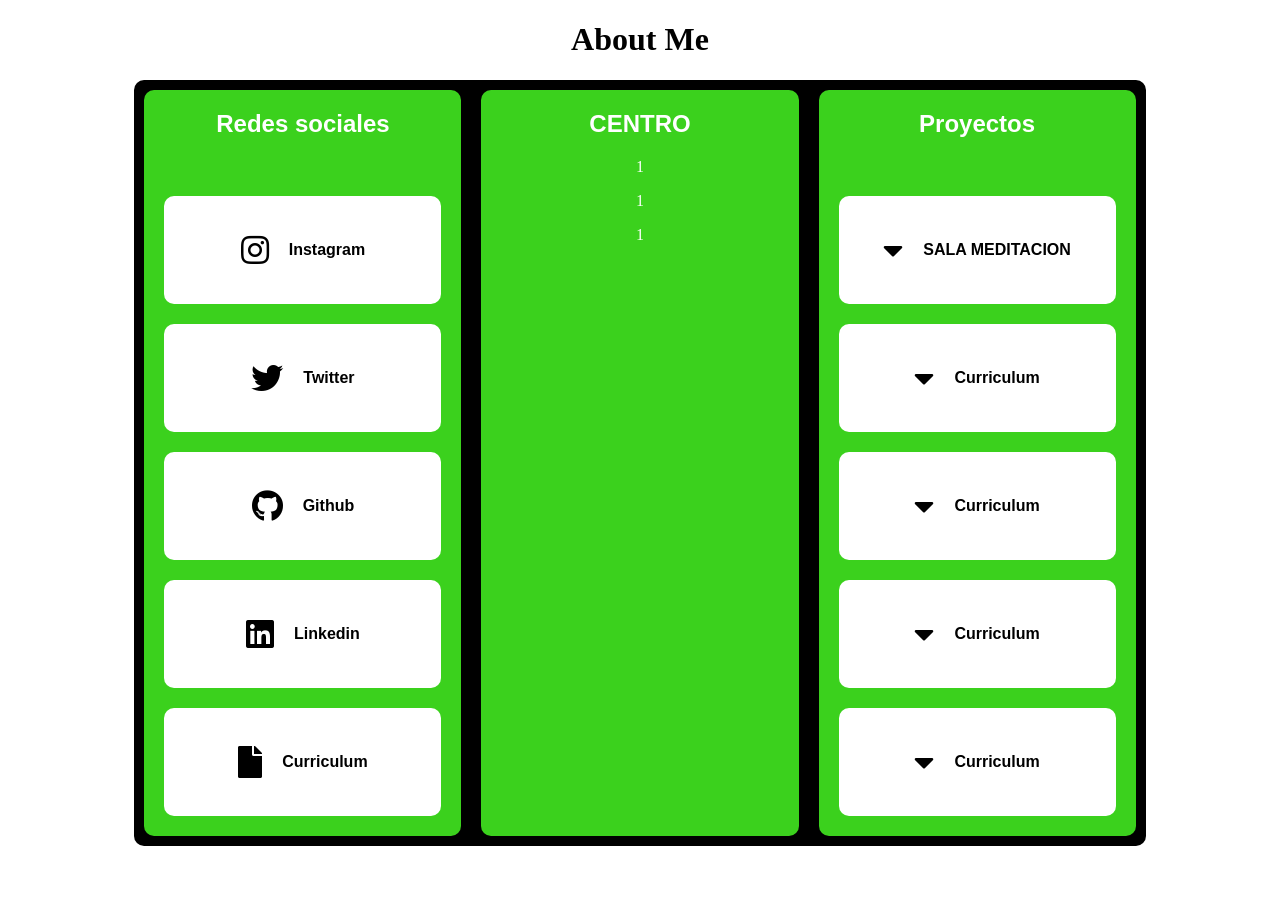
==== commit 8c4fd195: "Add files via upload" ====
--- a/index.html
+++ b/index.html
@@ -5,87 +5,75 @@
     <meta name="viewport" content="width=device-width, initial-scale=1.0">
     <title>Álvaro del Burgo Pérez Profile</title>
     <link rel="stylesheet" href="style.css"/>
+    <link rel="stylesheet" href="https://use.fontawesome.com/releases/v5.15.4/css/all.css" integrity="sha384-DyZ88mC6Up2uqS4h/KRgHuoeGwBcD4Ng9SiP4dIRy0EXTlnuz47vAwmeGwVChigm" crossorigin="anonymous"/>
+
 
 </head>
 <body>
+    
     <h1>About Me</h1>
     <div class="back">
         
 
         <div class="left_div">
             <h2 class="headers">Redes sociales</h2>
-
+   
+            <br>
+            
             <div class="social-box">
                 <div class="social-titles">
-                    <img src="instagram.png" alt="icono instagram">
-                    <h3 class="titles">Instagram</h3>
-                </div>
-
-                <a href="https://www.instagram.com/alvaro_delburgo/">alvaro_delburgo</a>
+                    <i class="fab fa-instagram fa-2x"></i>
+                    <a href="https://www.instagram.com/alvaro_delburgo/"><h4 class="titles">Instagram</h4></a>
+                 </div>
 
             </div>
 
             <div class="social-box">
                 <div class="social-titles">
-                    <img src="x.png" alt="icono x">
-                    <h3 class="titles">Twitter</h3>
+                    <i class="fab fa-twitter fa-2x"></i>
+                    <a href="https://twitter.com/alvaro_delburgo"><h4 class="titles">Twitter</h4></a>
                 </div>
-
-                <a href="https://twitter.com/alvaro_delburgo">alvaro_delburgo</a>
-
             </div>
 
             <div class="social-box">
                 <div class="social-titles">
-                    <img src="github.png" alt="icono github">
-                    <h3 class="titles">Github</h3>
+                    <i class="fab fa-github fa-2x"></i>
+                    <a href="https://github.com/alvarodelburgoperez"><h4 class="titles">Github</h4></a>
                 </div>
-
-                <a href="https://github.com/alvarodelburgoperez">alvarodelburgoperez</a>
-
             </div>
 
             <div class="social-box">
                 <div class="social-titles">
-                    <img src="linkedin.png" alt="icono linkedin">
-                    <h3 class="titles">Linkedin</h3>
+                    <i class="fab fa-linkedin fa-2x"></i>
+                    <h4 class="titles">Linkedin</h4>
                 </div>
-
-                <a href="https://github.com/alvarodelburgoperez">alvarodelburgoperez</a>
-
             </div>
 
             <div class="social-box">
                 <div class="social-titles">
-                    <img src="curriculum.png" alt="icono curriculum">
-                    <h3 class="titles">Curriculum</h3>
+                    <i class="fas fa-file fa-2x"></i>
+                    <a href="https://europa.eu/europass/eportfolio/screen/share/0449b595-c37e-45bb-a748-ee225df3c013?lang=en"><h4 class="titles">Curriculum</h4></a>
                 </div>
+            </div>
 
-                <a href="https://europa.eu/europass/eportfolio/screen/share/7450bfc7-5d85-4e54-b238-b275603c7561?lang=es">alvaro del burgo perez</a>
-
-            </div>
+            
         </div>
 
 
 
         <div class="center_div">
-            
+            <h2 class="headers">CENTRO</h2>
+
             <div class="image">
-                <img src="foto.jpeg" alt="Imagen de perfil" class="photo">
+                <p>1</p>
             </div>
 
             <div class="information">
-                <h3>Álvaro del Burgo Pérez</h3>
-                <p>Computing Engineering Student</p>
-                <p>pepee</p>
-        
-         
-                <p>lol</p>
-
+                <p>1</p>
             </div>
             
             <div class="register">
-                <p class="footer">© 2023 Álvaro del Burgo Pérez</p>
+                <p>1</p>
             </div>
         </div>
 
@@ -93,35 +81,43 @@
 
 
 
-
-
-
-
         <div class="right_div">
             <h2 class="headers">Proyectos</h2>
+            <br>
             
             <div class="project-box">
-                <h3 class="titles">Proyecto 1</h3>
-                <p class="description">por incluir</p>
-
+                <div class="social-titles">
+                    <i class="fas fa-caret-down fa-2x"></i>
+                    <h4 class="titles">SALA MEDITACION</h4>
+                </div>
             </div>
 
             <div class="project-box">
-                <h3 class="titles">Proyecto 2</h3>
-                <p class="description">por incluir</p>
-
+                <div class="social-titles">
+                    <i class="fas fa-caret-down fa-2x"></i>
+                    <h4 class="titles">Curriculum</h4>
+                </div>
             </div>
 
             <div class="project-box">
-                <h3 class="titles">Proyecto 3</h3>
-                <p class="description">por incluir</p>
-
+                <div class="social-titles">
+                    <i class="fas fa-caret-down fa-2x"></i>
+                    <h4 class="titles">Curriculum</h4>
+                </div>
             </div>
 
             <div class="project-box">
-                <h3 class="titles">Proyecto 4</h3>
-                <p class="description">por incluir</p>
+                <div class="social-titles">
+                    <i class="fas fa-caret-down fa-2x"></i>
+                    <h4 class="titles">Curriculum</h4>
+                </div>
+            </div>
 
+            <div class="project-box">
+                <div class="social-titles">
+                    <i class="fas fa-caret-down fa-2x"></i>
+                    <h4 class="titles">Curriculum</h4>
+                </div>
             </div>
 
         </div>
--- a/style.css
+++ b/style.css
@@ -1,176 +1,130 @@
-/* ------ GENERAL ------ */
+body{
 
-body {
-    margin: 0;
-    background-image: url('fondo.jpg');
+    text-align: center;
+}
+a{
+    text-decoration: none;
+    color: black;
+}
+a:hover{
 
-  }
-  
-h1{
-    text-align: center;
-    font-family:'Franklin Gothic Medium', 'Arial Narrow', Arial, sans-serif;
-    top: 10%;
-    color: white;
+    color: rgb(160, 160, 160);
 }
 
 
-/* ------ FONDO /PADRE ------ */
-
 .back{
     display: flex;
-    justify-content: space-between;
+    justify-content: center;
+
+    flex-wrap: wrap;
 
     min-height: 80vh;
     margin: 0 auto;
     margin-bottom: 2%;
-    width: 75%;
-    height: auto;
+    width: 80%;
     border-radius: 10px;
     
+    color: white;
     background-color: black;
-    
-    color: white;
-    text-align: center;
+
 }
 
-.left_div, .center_div, .right_div {
+.left_div{
+    flex-grow: 1; /* Esto hará que cada elemento ocupe el mismo espacio */
     width: 30%;
-    padding: 10px;
+    margin: 10px;
+
+    border-radius: 10px;
+    background-color: rgb(59, 209, 29);
+}
+.headers{
+    font-family:'Gill Sans', 'Gill Sans MT', Calibri, 'Trebuchet MS', sans-serif;
 
 }
-.headers{
-    font-family:'Franklin Gothic Medium', 'Arial Narrow', Arial, sans-serif;
-    color: white;
+
+.social-box{
+    background-color:white;
+    margin: 20px;
+
+    display: flex;
+    flex-wrap: wrap;
+    
+    min-height: 12vh;
+    border-radius: 10px;
 }
+
+.social-titles{
+    display: flex;
+    align-items: center;
+
+    gap: 20px;
+    margin: 0 auto;
+    
+    color: black;
+    font-family: Verdana, Geneva, Tahoma, sans-serif;
+      
+}
+
 .titles{
-    padding: 5px;
-    font-family:'Franklin Gothic Medium', 'Arial Narrow', Arial, sans-serif;
-    color: black;
+
 }
-.description{
-    color: black;
+
+.center_div{
+    flex-grow: 1;
+    width: 30%;
+    margin: 10px;
+
+    border-radius: 10px;
+    background-color: rgb(59, 209, 29);
+
 }
-a{
-    text-decoration: none;
-    color: #000000;
-    font-family:'Franklin Gothic Medium', 'Arial Narrow', Arial, sans-serif;
-}
-a:hover{
-    color:#909490;
+
+.right_div{
+    flex-grow: 1; /* Esto hará que cada elemento ocupe el mismo espacio */
+    width: 30%;
+    margin: 10px;
+
+    border-radius: 10px;
+    background-color: rgb(59, 209, 29);
 }
 
 
-    /* ------ LEFT DIV / REDES SOCIALES ------ */
+.project-box{
+    background-color:white;
+    margin: 20px;
 
+    display: flex;
+    flex-wrap: wrap;
+    
+    min-height: 12vh;
+    border-radius: 10px;
+}
+
+@media (max-width: 700px){
     .left_div{
-        flex-direction: column;
-        margin: 1%;
-        border-radius: 10px;
+        display: grid;
+        grid-template-columns: repeat(2, 50%); /* Crea dos columnas de igual tamaño */
         
-        background-color: aqua;
     }
     .social-box{
-        flex: 1;
-        padding: 10px;
-        margin: 5%;
-        border-radius: 10px;
+        margin: 5px;
     
-    
-        background-color: white;
     }
-    .social-titles{
+    .social-titles h4 {
+        display: none;
+      }
+      
+    .social-titles i {
+        margin-right: 0 auto;
+        margin: 5px;
+        
+      }
+    .left_div h2{
         display: flex;
-        justify-content: center;
         align-items: center;
-        
-        margin: 1%;
     }
 
 
 
-    /* ------ CENTER DIV / INFORMACIÓN PERFIL ------ */
 
-    .center_div {
-        flex-direction: column-reverse; /* Los divs hijos se apilan verticalmente */
-        margin: 1%;
-        border-radius: 10px;
-
-
-        background-color: blue;
-    }
-    image{
-        background-color: aqua;
-        
-    }
-    .photo{
-        position: relative;
-        left: auto;
-
-        border-radius: 100%;
-        height: 200px;
-        width: 200px;
-        margin-top: 10px;
-
-    }
-    .information{
-        flex: 1;
-        padding: 5px;
-        margin: 5%;
-        border-radius: 10px;
-        background-color: white;
-        height: 55%;
-
-    }
-
-    .register {
-        flex-grow: 1;
-        padding: 5px;
-        margin: 5%;
-        border-radius: 10px;
-        background-color: white;
-      }
-      
-    .footer{
-        color: black;
-        font-family:'Franklin Gothic Medium', 'Arial Narrow', Arial, sans-serif;
-    }
-
-
-    /* ------ RIGHT DIV / PROYECTOS ------ */
-
-    .right_div{
-        flex-direction: column; /* Los divs hijos se apilan verticalmente */
-        margin: 1%;
-        border-radius: 10px;
-
-
-        background-color: blueviolet;
-    }
-    .project-box{
-        flex: 1;
-        padding: 10px;
-        margin: 5%;
-        border-radius: 10px;
-    
-    
-        background-color: white;
-    }
-
-    @media screen and (max-width: 768px) {
-        .back {
-            flex-direction: column; /* Cambiado a una disposición de columna */
-            width: 90%; /* Cambiado de 90% a 100% */
-        }
-    
-        .left_div, .center_div, .right_div {
-            width: 100%; /* Cambiado de 100% a 100% (por si acaso) */
-        }
-        
-        a, h1, h2, h3{
-            overflow-x: auto;
-            white-space: nowrap;
-        }
-        .photo{
-            max-width: 100%;
-        }
-    }
+}
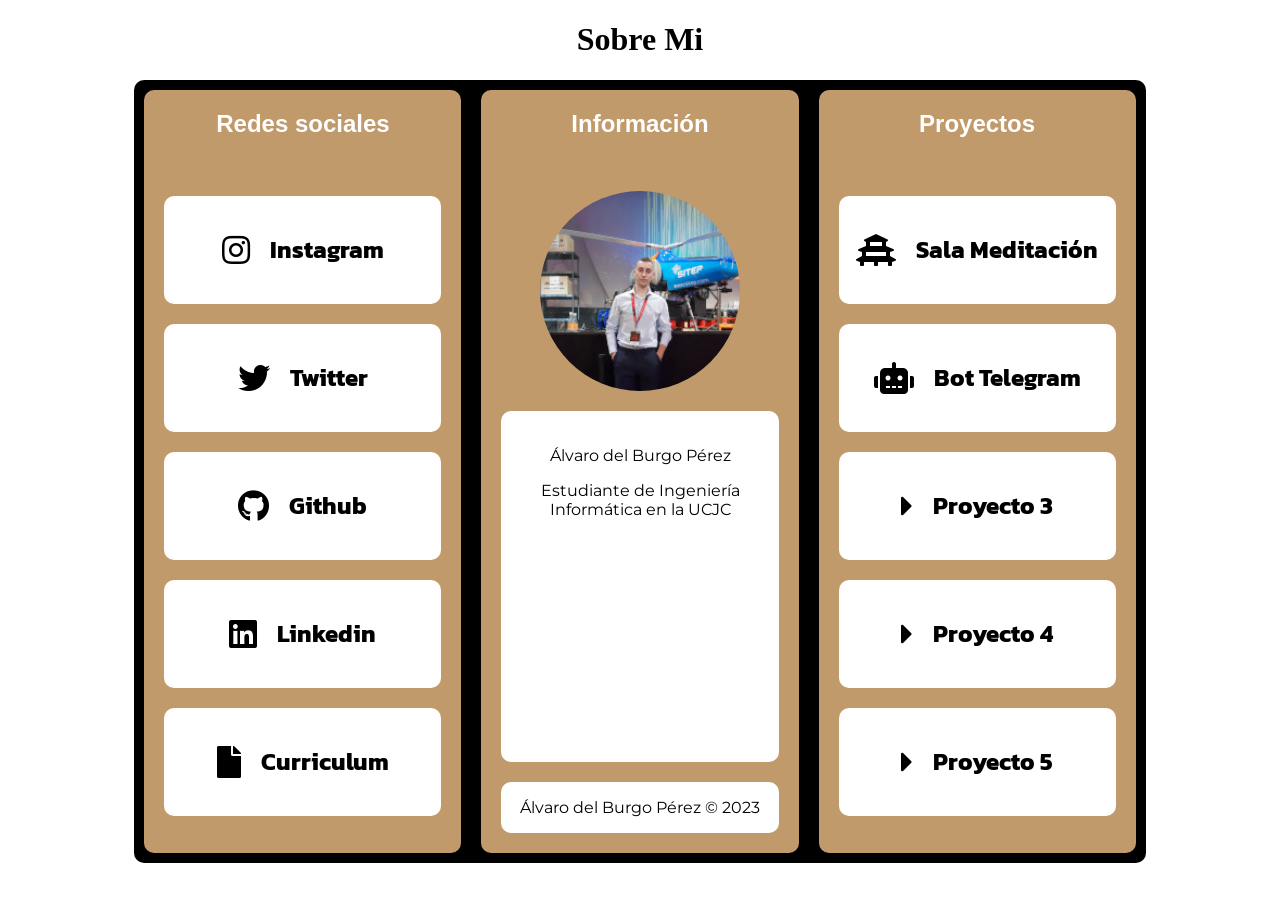
==== commit f243988c: "Add files via upload" ====
--- a/index.html
+++ b/index.html
@@ -6,12 +6,14 @@
     <title>Álvaro del Burgo Pérez Profile</title>
     <link rel="stylesheet" href="style.css"/>
     <link rel="stylesheet" href="https://use.fontawesome.com/releases/v5.15.4/css/all.css" integrity="sha384-DyZ88mC6Up2uqS4h/KRgHuoeGwBcD4Ng9SiP4dIRy0EXTlnuz47vAwmeGwVChigm" crossorigin="anonymous"/>
+    <link rel="stylesheet" href="https://fonts.googleapis.com/css2?family=Montserrat:wght@400;700&display=swap">
+    <link href="https://fonts.googleapis.com/css2?family=Kanit:wght@400;700&display=swap" rel="stylesheet">
 
 
 </head>
 <body>
     
-    <h1>About Me</h1>
+    <h1>Sobre Mi</h1>
     <div class="back">
         
 
@@ -22,37 +24,32 @@
             
             <div class="social-box">
                 <div class="social-titles">
-                    <i class="fab fa-instagram fa-2x"></i>
-                    <a href="https://www.instagram.com/alvaro_delburgo/"><h4 class="titles">Instagram</h4></a>
+                    <a href="https://www.instagram.com/alvaro_delburgo/" class="color-instagram"><i class="fab fa-instagram fa-2x"></i><h4 class="titles">Instagram</h4></a>
                  </div>
 
             </div>
 
             <div class="social-box">
                 <div class="social-titles">
-                    <i class="fab fa-twitter fa-2x"></i>
-                    <a href="https://twitter.com/alvaro_delburgo"><h4 class="titles">Twitter</h4></a>
+                    <a href="https://twitter.com/alvaro_delburgo" class="color-twitter"><i class="fab fa-twitter fa-2x"></i><h4 class="titles">Twitter</h4></a>
                 </div>
             </div>
 
             <div class="social-box">
                 <div class="social-titles">
-                    <i class="fab fa-github fa-2x"></i>
-                    <a href="https://github.com/alvarodelburgoperez"><h4 class="titles">Github</h4></a>
+                    <a href="https://github.com/alvarodelburgoperez" class="color-github"><i class="fab fa-github fa-2x"></i><h4 class="titles">Github</h4></a>
                 </div>
             </div>
 
             <div class="social-box">
                 <div class="social-titles">
-                    <i class="fab fa-linkedin fa-2x"></i>
-                    <h4 class="titles">Linkedin</h4>
+                    <a href="#" class="color-linkedin"><i class="fab fa-linkedin fa-2x"></i><h4 class="titles">Linkedin</h4></a>
                 </div>
             </div>
 
             <div class="social-box">
                 <div class="social-titles">
-                    <i class="fas fa-file fa-2x"></i>
-                    <a href="https://europa.eu/europass/eportfolio/screen/share/0449b595-c37e-45bb-a748-ee225df3c013?lang=en"><h4 class="titles">Curriculum</h4></a>
+                    <a href="https://europa.eu/europass/eportfolio/screen/share/0449b595-c37e-45bb-a748-ee225df3c013?lang=en" class="color-curriculum"><i class="fas fa-file fa-2x"></i><h4 class="titles">Curriculum</h4></a>
                 </div>
             </div>
 
@@ -62,19 +59,32 @@
 
 
         <div class="center_div">
-            <h2 class="headers">CENTRO</h2>
+            <h2 class="headers">Información</h2>
+            <br>
 
-            <div class="image">
-                <p>1</p>
+            <div class="image-box">
+                <div class="image-text">
+                    <img class="image" src="images/foto.jpeg" alt="Descripción de la imagen">
+                 </div>
+
             </div>
 
-            <div class="information">
-                <p>1</p>
+            <div class="information-box">
+                <div class="information-text">
+                    <br>
+                    <p>Álvaro del Burgo Pérez</p>
+                    <p>Estudiante de Ingeniería Informática en la UCJC</p>
+                 </div>
+
             </div>
-            
-            <div class="register">
-                <p>1</p>
+
+            <div class="footer-box">
+                <div class="footer-text">
+                    <p>Álvaro del Burgo Pérez © 2023</p>
+                 </div>
+
             </div>
+
         </div>
 
 
@@ -86,37 +96,35 @@
             <br>
             
             <div class="project-box">
-                <div class="social-titles">
-                    <i class="fas fa-caret-down fa-2x"></i>
-                    <h4 class="titles">SALA MEDITACION</h4>
+                <div class="project-titles">
+                    <a href="https://alvarodelburgoperez.github.io/SALA-MEDITACION/" class="color-meditacion"><i class="fas fa-vihara fa-2x"></i><h4 class="titles">Sala Meditación</h4></a>
                 </div>
             </div>
 
             <div class="project-box">
-                <div class="social-titles">
-                    <i class="fas fa-caret-down fa-2x"></i>
-                    <h4 class="titles">Curriculum</h4>
+                <div class="project-titles">
+                    <a href="https://github.com/alvarodelburgoperez/Bot-Telegram" class="color-bot"><i class="fas fa-robot fa-2x"></i></i><h4 class="titles">Bot Telegram</h4></a>
                 </div>
             </div>
 
             <div class="project-box">
-                <div class="social-titles">
-                    <i class="fas fa-caret-down fa-2x"></i>
-                    <h4 class="titles">Curriculum</h4>
+                <div class="project-titles">
+                    <i class="fas fa-caret-right fa-2x"></i>
+                    <h4 class="titles">Proyecto 3</h4>
                 </div>
             </div>
 
             <div class="project-box">
-                <div class="social-titles">
-                    <i class="fas fa-caret-down fa-2x"></i>
-                    <h4 class="titles">Curriculum</h4>
+                <div class="project-titles">
+                    <i class="fas fa-caret-right fa-2x"></i>
+                    <h4 class="titles">Proyecto 4</h4>
                 </div>
             </div>
 
             <div class="project-box">
-                <div class="social-titles">
-                    <i class="fas fa-caret-down fa-2x"></i>
-                    <h4 class="titles">Curriculum</h4>
+                <div class="project-titles">
+                    <i class="fas fa-caret-right fa-2x"></i>
+                    <h4 class="titles">Proyecto 5</h4>
                 </div>
             </div>
 
--- a/style.css
+++ b/style.css
@@ -1,15 +1,74 @@
+/*------ GENERAL ------*/
+
 body{
 
     text-align: center;
+    background-color:  	#fff ;
 }
 a{
+    display: flex;
+    align-items: center;
+    gap: 20px;
     text-decoration: none;
     color: black;
 }
 a:hover{
 
-    color: rgb(160, 160, 160);
-}
+    color: rgb(38, 42, 44);
+}
+
+.color-instagram{
+    color: black;
+}
+.color-instagram:hover{
+    color: #E1306C;
+}
+
+.color-twitter{
+    color: black;
+}
+.color-twitter:hover{
+    color: #00acee;
+}
+
+.color-github{
+    color: black;
+}
+.color-github:hover{
+    color: grey;
+}
+
+.color-linkedin{
+    color: black;
+}
+.color-linkedin:hover{
+    color: #0e76a8;
+}
+
+.color-curriculum{
+    color: black;
+}
+.color-curriculum:hover{
+    color: #5d6d7e;
+}
+
+.color-meditacion{
+    color: black;
+}
+.color-meditacion:hover{
+    color: #c0392b ;
+}
+
+.color-bot{
+    color: black;
+}
+.color-bot:hover{
+    color: #0088cc;
+}
+
+
+
+
 
 
 .back{
@@ -28,6 +87,21 @@
     background-color: black;
 
 }
+
+.headers{
+    font-family:'Gill Sans', 'Gill Sans MT', Calibri, 'Trebuchet MS', sans-serif;
+
+}
+.titles{
+    font-family: 'Kanit', sans-serif;
+    font-size: x-large;
+
+}
+
+
+
+
+/*------ DIV IZQUIERDA ------*/
 
 .left_div{
     flex-grow: 1; /* Esto hará que cada elemento ocupe el mismo espacio */
@@ -35,11 +109,7 @@
     margin: 10px;
 
     border-radius: 10px;
-    background-color: rgb(59, 209, 29);
-}
-.headers{
-    font-family:'Gill Sans', 'Gill Sans MT', Calibri, 'Trebuchet MS', sans-serif;
-
+    background-color:  	#C19A6B;
 }
 
 .social-box{
@@ -65,19 +135,95 @@
       
 }
 
-.titles{
-
-}
+
+
+/*------ DIV CENTRO ------*/
 
 .center_div{
+    display: flex;
+    flex-direction: column;
+
     flex-grow: 1;
     width: 30%;
     margin: 10px;
 
     border-radius: 10px;
-    background-color: rgb(59, 209, 29);
-
-}
+    background-color:  	#C19A6B;
+
+}
+
+.image-box{
+    background-color:white;
+    margin-top: 40px;
+    margin-left: 20px;
+    margin-right: 20px;
+
+    display: flex;
+    justify-content: center;
+    flex-wrap: wrap;
+
+    width: 200px;
+    height: 200px;
+    
+    min-height: 22vh;
+    border-radius: 10px;
+
+    margin: 0 auto;
+    margin-top: 15px;
+    border-radius: 50%;
+    overflow: hidden;
+
+}
+.image{
+
+
+    height: 100%;
+
+}
+
+
+.information-box{
+    background-color:white;
+    margin: 20px;
+
+    flex-wrap: wrap;
+    
+    min-height: 39vh;
+    border-radius: 10px;
+}
+
+.information-text{
+    color: black;
+    font-family: 'Montserrat', sans-serif;
+}
+
+
+.footer-box{
+    background-color:white;
+    margin: 20px;
+
+    display: flex;
+    justify-content: center;
+
+    flex-wrap: wrap;
+    
+    margin-top: auto;
+
+    
+    min-height: 5vh;
+    border-radius: 10px;
+}
+
+.footer-text{
+    text-align: center;
+    color: black;
+    font-family: 'Montserrat', sans-serif;
+}
+
+
+
+
+/*------ DIV DERECHA ------*/
 
 .right_div{
     flex-grow: 1; /* Esto hará que cada elemento ocupe el mismo espacio */
@@ -85,7 +231,7 @@
     margin: 10px;
 
     border-radius: 10px;
-    background-color: rgb(59, 209, 29);
+    background-color:  	#C19A6B;
 }
 
 
@@ -99,6 +245,18 @@
     min-height: 12vh;
     border-radius: 10px;
 }
+.project-titles{
+    display: flex;
+    align-items: center;
+
+    gap: 20px;
+    margin: 0 auto;
+    
+    color: black;
+    font-family: Verdana, Geneva, Tahoma, sans-serif;
+}
+
+
 
 @media (max-width: 700px){
     .left_div{
@@ -115,7 +273,9 @@
       }
       
     .social-titles i {
-        margin-right: 0 auto;
+        display: flex;
+        justify-content: center;
+  
         margin: 5px;
         
       }
